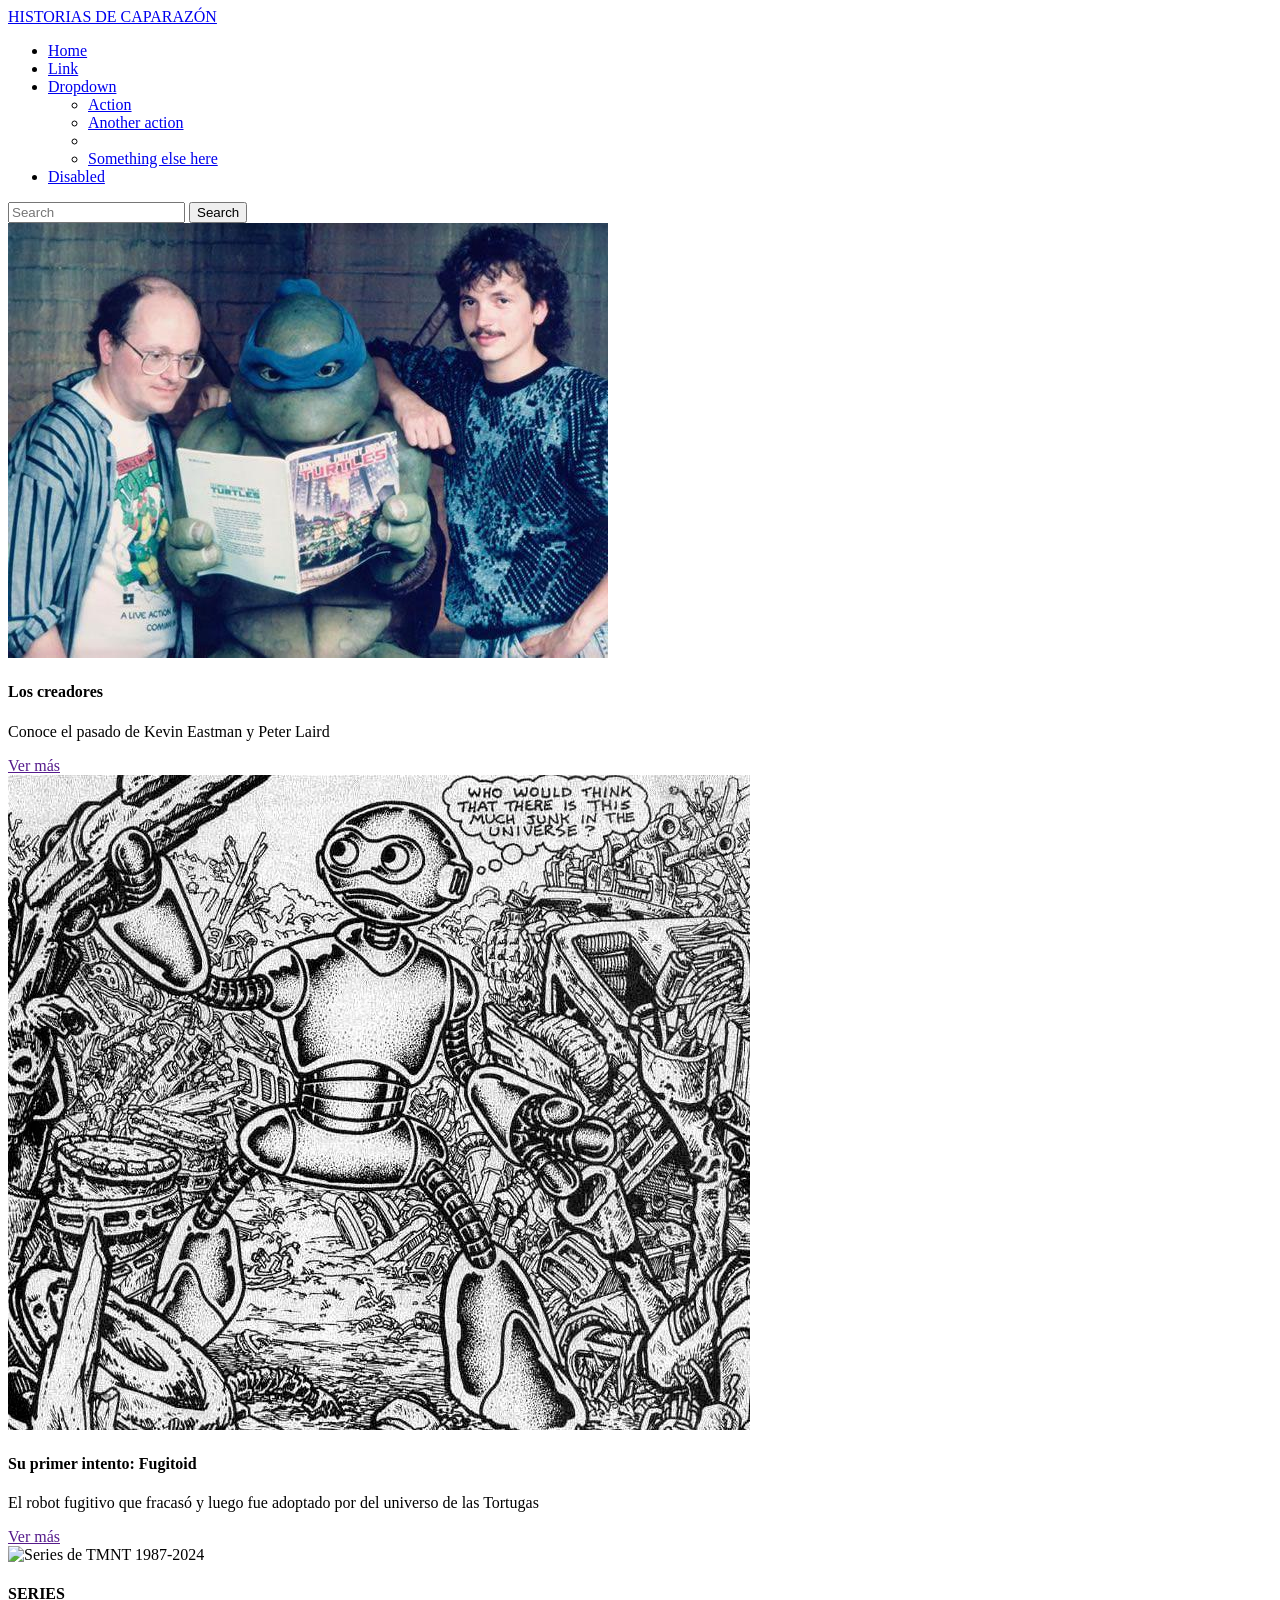
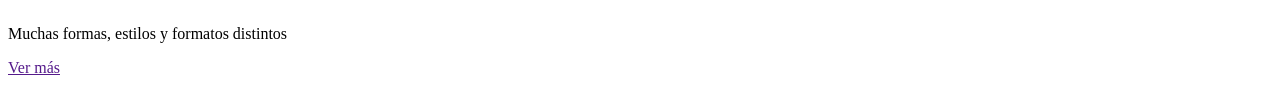
==== index.html @ 150b326a "scss e index" ====
<!DOCTYPE html>
<html lang="es">
<head>
  <meta charset="UTF-8" />
  <meta name="viewport" content="width=device-width, initial-scale=1.0" />
  <link rel="stylesheet" href="./styles/styles.css">
  <title>Document</title>
</head>

<body>
  <header>
    <nav class="navbar">
      <div class="container-fluid">
        <a class="navbar-brand" href="#">HISTORIAS DE CAPARAZÓN</a>

        <ul class="navbar-nav">
          <li><a class="nav-link active" href="#">Home</a></li>
          <li><a class="nav-link" href="#">Link</a></li>
          <li class="dropdown">
            <a class="nav-link dropdown-toggle" href="#">Dropdown</a>
            <ul class="dropdown-menu">
              <li><a class="dropdown-item" href="#">Action</a></li>
              <li><a class="dropdown-item" href="#">Another action</a></li>
              <li class="divider"></li>
              <li><a class="dropdown-item" href="#">Something else here</a></li>
            </ul>
          </li>
          <li><a class="nav-link disabled" href="#">Disabled</a></li>
        </ul>

        <form class="search" action="#">
          <input type="search" placeholder="Search" aria-label="Search">
          <button type="submit">Search</button>
        </form>
      </div>
    </nav>
  </header>

  <main>
 
        <!-- <section class="card-container">
            <div class="card">
                <h2>LOS CREADORES</h2>
                <img src="./img/creadores.jpg" alt="">
                <p>Conoce cómo surgió la franquicia de las Tortugas Ninja.</p>
                <a href="" class="card-button">VER MÁS</a>
            </div>
            <div class="card">
                <h2>PRIMER INTENTO: FUGITOID</h2>
                <img src="./img/fugitoid.webp" alt="">
                <p>El robot fugitivo que fracasó y luego fue adoptado por del universo de las Tortugas.</p>
                <a href="" class="card-button">VER MÁS</a>
            </div>
            <div class="card">
                <h4>Producto 3</h4>
                <img src="./assets/images/vans3.webp" alt="">
                <p>Vans Old School modelo 3</p>
                <h5>$50.000</h5>
                <a href="" class="card-button">Ver Detalles</a>
            </div>
            <div class="card">
                <h4>Producto 4</h4>
                <img src="./assets/images/vans4.webp" alt="">
                <p>Vans Old School modelo 4</p>
                <h5>$50.000</h5>
                <a href="" class="card-button">Ver Detalles</a>
            </div>
            <div class="card">
                <h4>Producto 5</h4>
                <img src="./assets/images/vans5.webp" alt="">
                <p>Vans Old School modelo 5</p>
                <h5>$50.000</h5>
                <a href="" class="card-button">Ver Detalles</a>
            </div>
            <div class="card">
                <h4>Producto 6</h4>
                <img src="./assets/images/vans6.webp" alt="">
                <p>Vans Old School modelo 6</p>
                <h5>$50.000</h5>
                <a href="" class="card-button">Ver Detalles</a>
            </div>

        </section> -->




    <section class="card-container">
      <div class="card">
        <img src="./img/creadores.jpg" alt="Kevin Eastman y Peter Laird">
        <h4>Los creadores</h4>
        <p>Conoce el pasado de Kevin Eastman y Peter Laird</p>
        <a href="" class="card-button">Ver más</a>
      </div>

      <div class="card">
        <img src="./img/fugitoid.webp" alt="Fugitoid">
        <h4>Su primer intento: Fugitoid</h4>
        <p>El robot fugitivo que fracasó y luego fue adoptado por del universo de las Tortugas</p>
        <a href="" class="card-button">Ver más</a>
      </div>

      <div class="card">
        <img src="./img/series.png" alt="Series de TMNT 1987-2024">
        <h4>SERIES</h4>
        <p>Muchas formas, estilos y formatos distintos</p>
        <a href="" class="card-button">Ver más</a>
      </div>
    </section>

  </main>
</body>
</html>
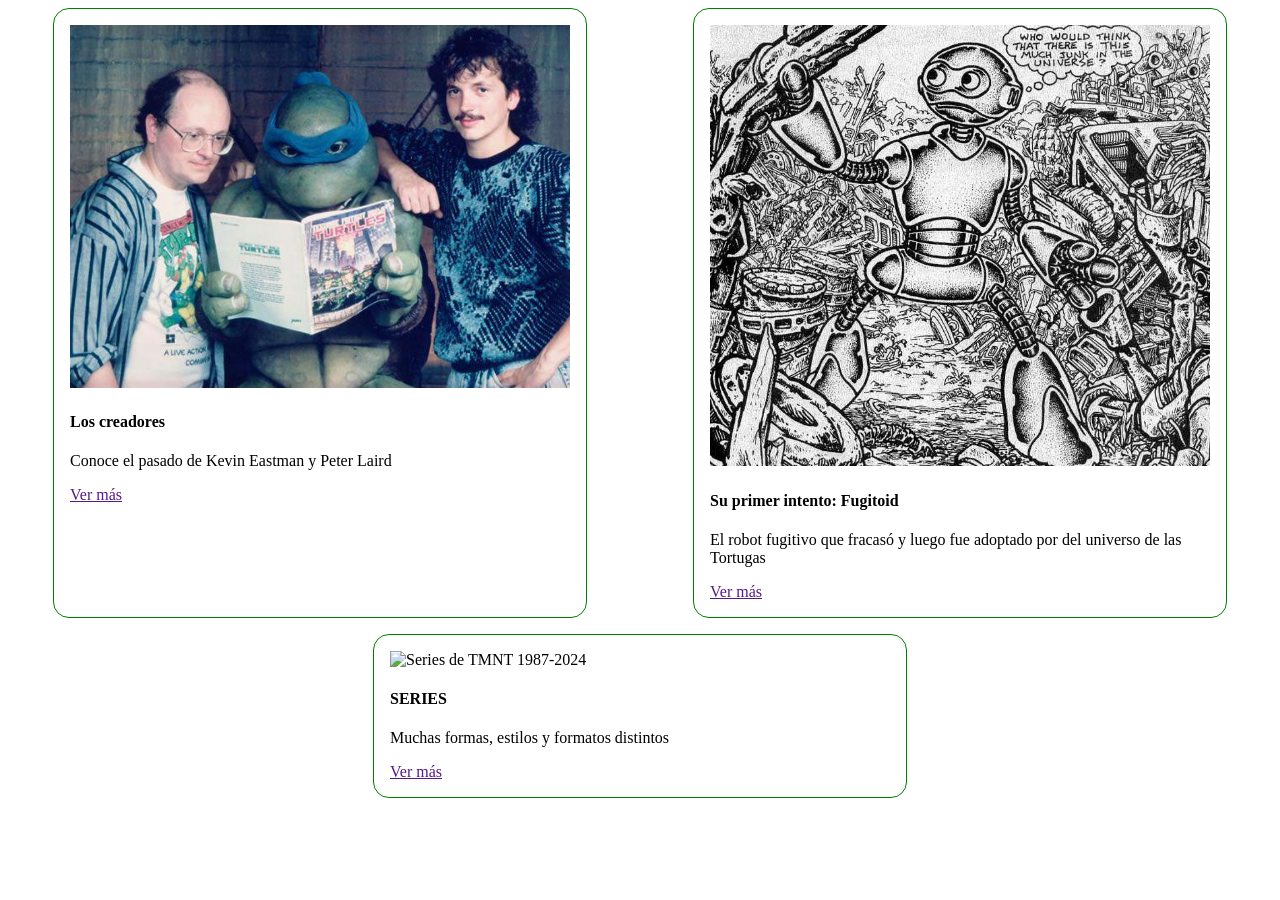
==== commit 75a07c18: "cards" ====
--- a/index.html
+++ b/index.html
@@ -9,7 +9,7 @@
 
 <body>
   <header>
-    <nav class="navbar">
+  <!--  <nav class="navbar">
       <div class="container-fluid">
         <a class="navbar-brand" href="#">HISTORIAS DE CAPARAZÓN</a>
 
@@ -33,7 +33,7 @@
           <button type="submit">Search</button>
         </form>
       </div>
-    </nav>
+    </nav> -->
   </header>
 
   <main>
--- a/styles/styles.css
+++ b/styles/styles.css
@@ -0,0 +1,20 @@
+.card-container {
+  display: flex;
+  flex-direction: row;
+  flex-wrap: wrap;
+  justify-content: space-around;
+  gap: 1rem;
+}
+
+.card {
+  width: 500px;
+  padding: 1rem;
+  border: 1px solid green;
+  border-radius: 1rem;
+}
+
+.card img {
+  width: 100%;
+}
+
+/*# sourceMappingURL=styles.css.map */
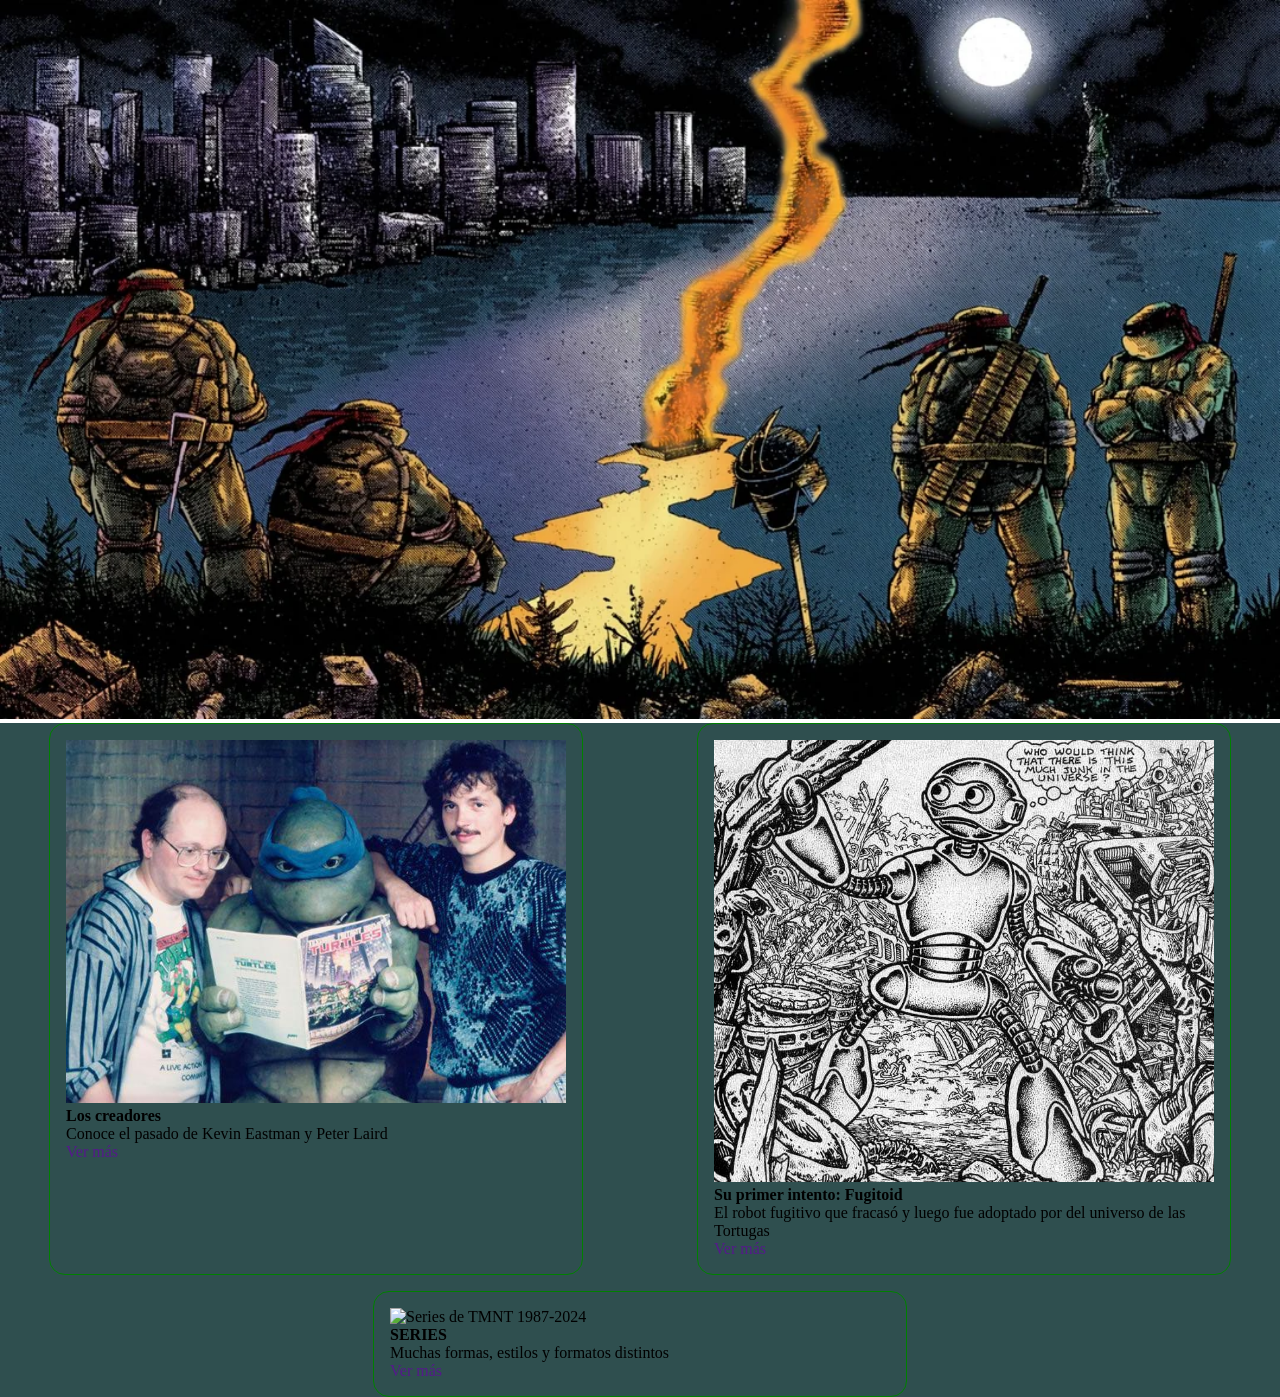
==== commit 1ef9c4fe: "partial reset, imagen de bienvenida" ====
--- a/index.html
+++ b/index.html
@@ -82,6 +82,7 @@
 
         </section> -->
 
+    <img class="background" src="./img/tortugasacampando.webp" alt="Tortugas acampando">
 
 
 
--- a/styles/styles.css
+++ b/styles/styles.css
@@ -1,9 +1,27 @@
+* {
+  margin: 0;
+  padding: 0;
+}
+
+li {
+  list-style: none;
+}
+
+a {
+  text-decoration: none;
+}
+
+.background {
+  width: 100%;
+}
+
 .card-container {
   display: flex;
   flex-direction: row;
   flex-wrap: wrap;
   justify-content: space-around;
   gap: 1rem;
+  background-color: darkslategray;
 }
 
 .card {
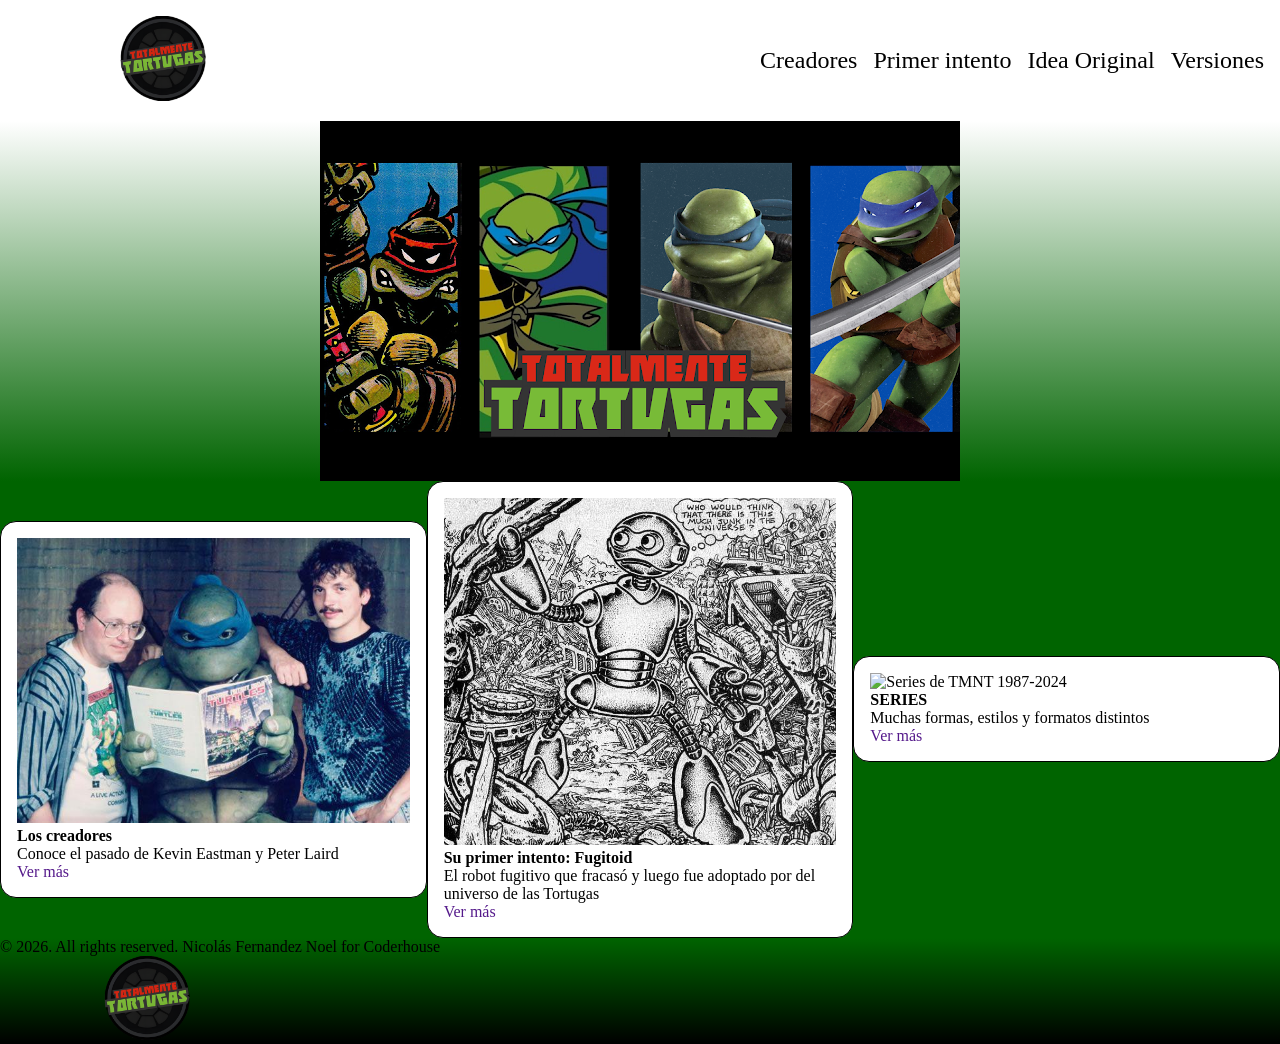
==== commit 892368b0: "mixin, navbar, footer, color de fondo, baner, cards simplificadas" ====
--- a/index.html
+++ b/index.html
@@ -9,80 +9,32 @@
 
 <body>
   <header>
-  <!--  <nav class="navbar">
-      <div class="container-fluid">
-        <a class="navbar-brand" href="#">HISTORIAS DE CAPARAZÓN</a>
-
-        <ul class="navbar-nav">
-          <li><a class="nav-link active" href="#">Home</a></li>
-          <li><a class="nav-link" href="#">Link</a></li>
-          <li class="dropdown">
-            <a class="nav-link dropdown-toggle" href="#">Dropdown</a>
-            <ul class="dropdown-menu">
-              <li><a class="dropdown-item" href="#">Action</a></li>
-              <li><a class="dropdown-item" href="#">Another action</a></li>
-              <li class="divider"></li>
-              <li><a class="dropdown-item" href="#">Something else here</a></li>
-            </ul>
-          </li>
-          <li><a class="nav-link disabled" href="#">Disabled</a></li>
-        </ul>
-
-        <form class="search" action="#">
-          <input type="search" placeholder="Search" aria-label="Search">
-          <button type="submit">Search</button>
-        </form>
-      </div>
-    </nav> -->
+    <nav class="navbar">
+      <a href="">
+        <img src="./img/logo.png" alt="logo" class="logo-tt">
+      </a>
+      
+      <ul>
+        <li>
+          <a class="navbar-link" href="">Creadores</a>
+        </li>
+        <li>
+          <a class="navbar-link" href="">Primer intento</a>
+        </li>
+        <li>
+          <a class="navbar-link" href="">Idea Original</a>
+        </li>
+        <li>
+          <a class="navbar-link" href="">Versiones</a>
+        </li>
+      </ul>
+    </nav>
   </header>
 
   <main>
- 
-        <!-- <section class="card-container">
-            <div class="card">
-                <h2>LOS CREADORES</h2>
-                <img src="./img/creadores.jpg" alt="">
-                <p>Conoce cómo surgió la franquicia de las Tortugas Ninja.</p>
-                <a href="" class="card-button">VER MÁS</a>
-            </div>
-            <div class="card">
-                <h2>PRIMER INTENTO: FUGITOID</h2>
-                <img src="./img/fugitoid.webp" alt="">
-                <p>El robot fugitivo que fracasó y luego fue adoptado por del universo de las Tortugas.</p>
-                <a href="" class="card-button">VER MÁS</a>
-            </div>
-            <div class="card">
-                <h4>Producto 3</h4>
-                <img src="./assets/images/vans3.webp" alt="">
-                <p>Vans Old School modelo 3</p>
-                <h5>$50.000</h5>
-                <a href="" class="card-button">Ver Detalles</a>
-            </div>
-            <div class="card">
-                <h4>Producto 4</h4>
-                <img src="./assets/images/vans4.webp" alt="">
-                <p>Vans Old School modelo 4</p>
-                <h5>$50.000</h5>
-                <a href="" class="card-button">Ver Detalles</a>
-            </div>
-            <div class="card">
-                <h4>Producto 5</h4>
-                <img src="./assets/images/vans5.webp" alt="">
-                <p>Vans Old School modelo 5</p>
-                <h5>$50.000</h5>
-                <a href="" class="card-button">Ver Detalles</a>
-            </div>
-            <div class="card">
-                <h4>Producto 6</h4>
-                <img src="./assets/images/vans6.webp" alt="">
-                <p>Vans Old School modelo 6</p>
-                <h5>$50.000</h5>
-                <a href="" class="card-button">Ver Detalles</a>
-            </div>
-
-        </section> -->
-
-    <img class="background" src="./img/tortugasacampando.webp" alt="Tortugas acampando">
+    <div class="baner">
+      <img class="baner-img" src="./img/baner.png" alt="Tortugas ">
+    </div>
 
 
 
@@ -110,5 +62,9 @@
     </section>
 
   </main>
+  <footer>
+      <p>© 2026. All rights reserved. Nicolás Fernandez Noel for Coderhouse</p>
+      <img class="logo-tt" src="./img/logo.png" alt="logo">
+  </footer>
 </body>
 </html>
--- a/styles/styles.css
+++ b/styles/styles.css
@@ -11,28 +11,71 @@
   text-decoration: none;
 }
 
-.background {
-  width: 100%;
+.navbar {
+  display: flex;
+  flex-direction: row;
+  justify-content: space-between;
+  align-items: center;
+  padding: 16px;
+}
+
+.logo-tt {
+  width: 300px;
+}
+
+.navbar ul {
+  display: flex;
+  flex-direction: row;
+  justify-content: center;
+  align-items: center;
+  gap: 16px;
+}
+
+.navbar ul li {
+  list-style: none;
+}
+
+.navbar-link {
+  text-decoration: none;
+  color: #000000;
+  font-size: 24px;
+}
+
+.baner {
+  background-image: linear-gradient(to bottom, white, darkgreen);
+}
+
+.baner-img {
+  width: 50%;
+  display: block;
+  margin: 0 auto;
+}
+
+main {
+  background-color: darkgreen;
 }
 
 .card-container {
   display: flex;
   flex-direction: row;
-  flex-wrap: wrap;
   justify-content: space-around;
-  gap: 1rem;
-  background-color: darkslategray;
+  align-items: center;
 }
 
 .card {
   width: 500px;
   padding: 1rem;
-  border: 1px solid green;
+  border: 1px solid black;
   border-radius: 1rem;
+  background-color: white;
 }
 
 .card img {
   width: 100%;
 }
 
+footer {
+  background-image: linear-gradient(to bottom, darkgreen, black);
+}
+
 /*# sourceMappingURL=styles.css.map */
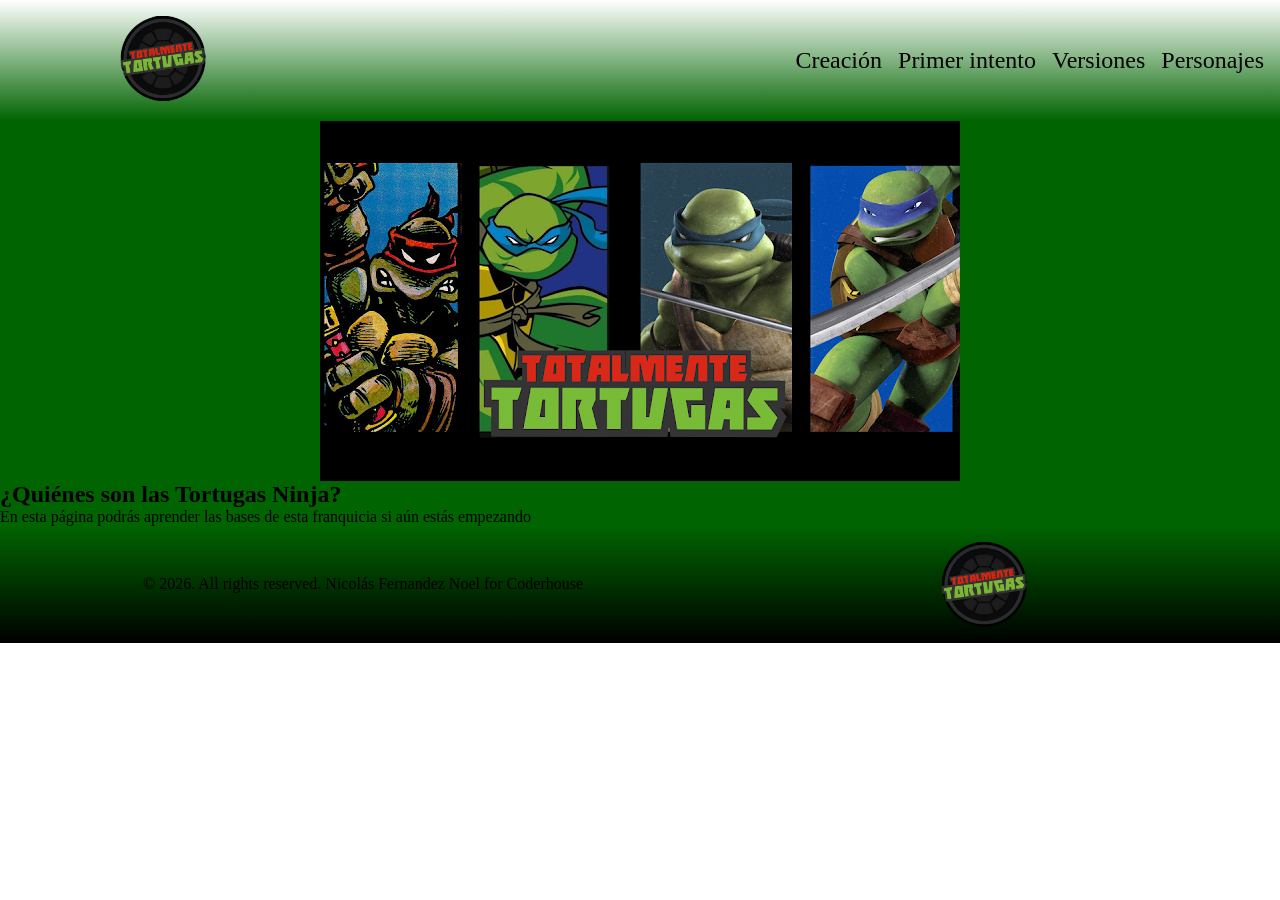
==== commit 779dc260: "page de versiones, con sus cards, navbar y footer; nombres nuevos para la nav; 4 pages nuevas, y car" ====
--- a/index.html
+++ b/index.html
@@ -16,55 +16,34 @@
       
       <ul>
         <li>
-          <a class="navbar-link" href="">Creadores</a>
+          <a class="navbar-link" href="./pages/creacion.html">Creación</a>
         </li>
         <li>
-          <a class="navbar-link" href="">Primer intento</a>
+          <a class="navbar-link" href="./pages/robot-fugitivo.html">Primer intento</a>
         </li>
         <li>
-          <a class="navbar-link" href="">Idea Original</a>
+          <a class="navbar-link" href="./pages/versiones.html">Versiones</a>
         </li>
         <li>
-          <a class="navbar-link" href="">Versiones</a>
+          <a class="navbar-link" href="./pages/personajes-principales.html">Personajes</a>
         </li>
       </ul>
     </nav>
   </header>
 
   <main>
-    <div class="baner">
+    <section class="baner">
       <img class="baner-img" src="./img/baner.png" alt="Tortugas ">
-    </div>
-
-
-
-    <section class="card-container">
-      <div class="card">
-        <img src="./img/creadores.jpg" alt="Kevin Eastman y Peter Laird">
-        <h4>Los creadores</h4>
-        <p>Conoce el pasado de Kevin Eastman y Peter Laird</p>
-        <a href="" class="card-button">Ver más</a>
-      </div>
-
-      <div class="card">
-        <img src="./img/fugitoid.webp" alt="Fugitoid">
-        <h4>Su primer intento: Fugitoid</h4>
-        <p>El robot fugitivo que fracasó y luego fue adoptado por del universo de las Tortugas</p>
-        <a href="" class="card-button">Ver más</a>
-      </div>
-
-      <div class="card">
-        <img src="./img/series.png" alt="Series de TMNT 1987-2024">
-        <h4>SERIES</h4>
-        <p>Muchas formas, estilos y formatos distintos</p>
-        <a href="" class="card-button">Ver más</a>
-      </div>
+      <H1>¿Quiénes son las Tortugas Ninja?</H1>
+      <p>En esta página podrás aprender las bases de esta franquicia si aún estás empezando</p>
     </section>
 
   </main>
   <footer>
+    <section class="copyright">
       <p>© 2026. All rights reserved. Nicolás Fernandez Noel for Coderhouse</p>
       <img class="logo-tt" src="./img/logo.png" alt="logo">
+    </section>
   </footer>
 </body>
 </html>
--- a/styles/styles.css
+++ b/styles/styles.css
@@ -17,6 +17,7 @@
   justify-content: space-between;
   align-items: center;
   padding: 16px;
+  flex-wrap: wrap;
 }
 
 .logo-tt {
@@ -41,18 +42,25 @@
   font-size: 24px;
 }
 
-.baner {
-  background-image: linear-gradient(to bottom, white, darkgreen);
-}
-
+/* .baner {
+    background-image: linear-gradient(to bottom, white, darkgreen);
+} */
 .baner-img {
   width: 50%;
   display: block;
   margin: 0 auto;
 }
 
+header {
+  background-image: linear-gradient(to bottom, white, darkgreen);
+}
+
 main {
   background-color: darkgreen;
+}
+
+footer {
+  background-image: linear-gradient(to bottom, darkgreen, black);
 }
 
 .card-container {
@@ -60,6 +68,8 @@
   flex-direction: row;
   justify-content: space-around;
   align-items: center;
+  flex-wrap: wrap;
+  gap: 32px;
 }
 
 .card {
@@ -74,8 +84,16 @@
   width: 100%;
 }
 
-footer {
-  background-image: linear-gradient(to bottom, darkgreen, black);
+.copyright {
+  display: flex;
+  flex-direction: row;
+  justify-content: space-around;
+  align-items: center;
+  padding: 16px;
+  flex-wrap: wrap;
+}
+.copyright .logo-tt {
+  width: 300px;
 }
 
 /*# sourceMappingURL=styles.css.map */
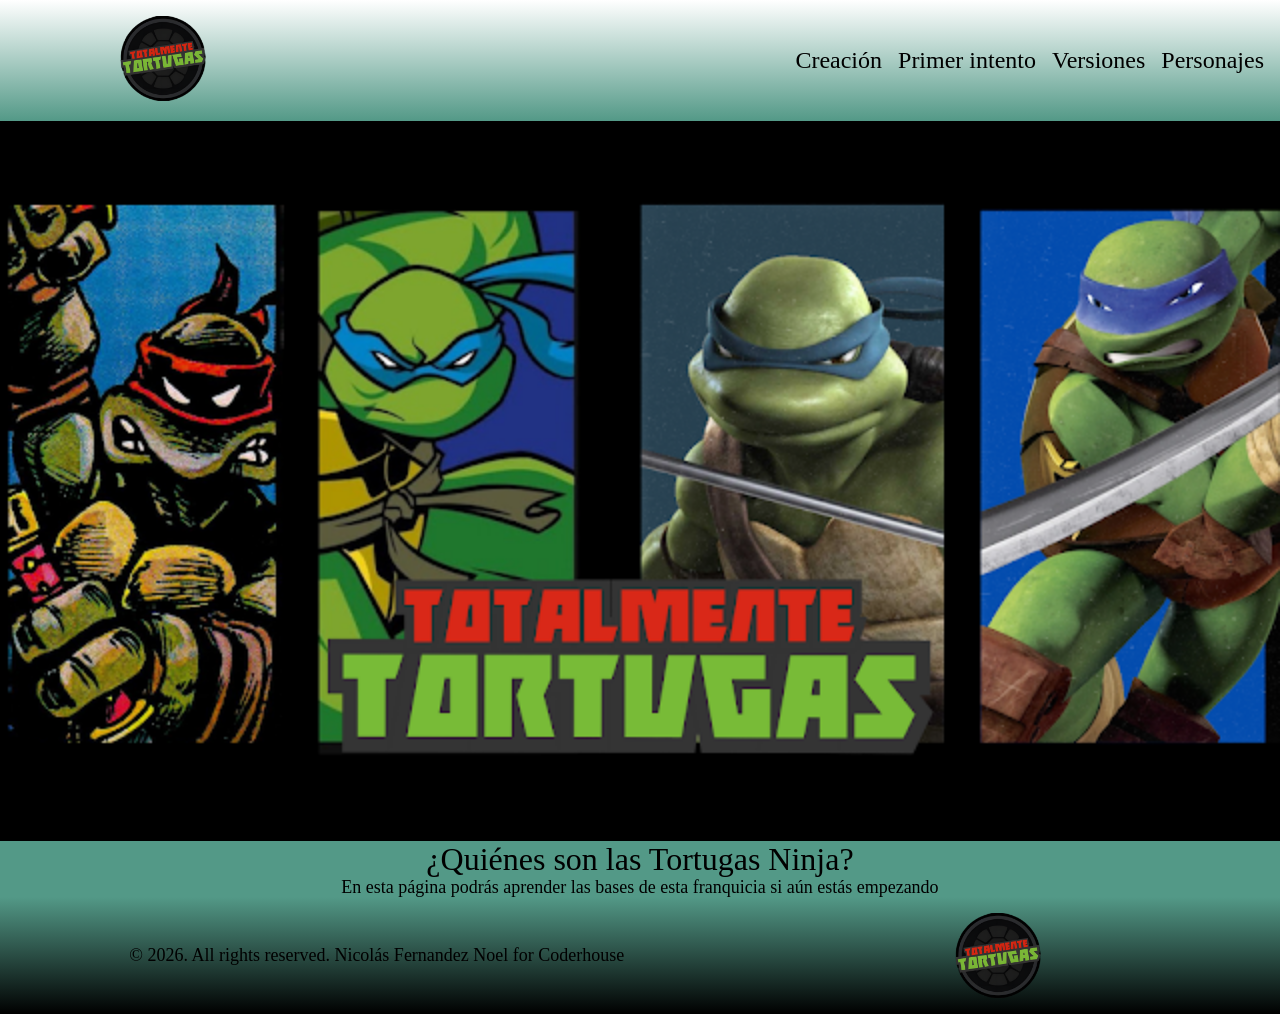
==== commit 8afeb9e9: "animacion en las cards, todos los banners ampliados, partial de tipografia" ====
--- a/index.html
+++ b/index.html
@@ -3,6 +3,9 @@
 <head>
   <meta charset="UTF-8" />
   <meta name="viewport" content="width=device-width, initial-scale=1.0" />
+  <!-- AOS -->
+  <link href="https://unpkg.com/aos@2.3.1/dist/aos.css" rel="stylesheet">
+  <!-- css -->
   <link rel="stylesheet" href="./styles/styles.css">
   <title>Document</title>
 </head>
@@ -45,5 +48,10 @@
       <img class="logo-tt" src="./img/logo.png" alt="logo">
     </section>
   </footer>
+  <!-- AOS -->
+  <script src="https://unpkg.com/aos@2.3.1/dist/aos.js"></script>
+  <script>
+    AOS.init();
+  </script>
 </body>
 </html>
--- a/styles/styles.css
+++ b/styles/styles.css
@@ -9,6 +9,19 @@
 
 a {
   text-decoration: none;
+}
+
+h1 {
+  text-align: center;
+  font-size: 2rem;
+  font-weight: 500;
+  line-height: 36px;
+}
+
+p {
+  text-align: center;
+  font-size: 1.125rem;
+  line-height: 20px;
 }
 
 .navbar {
@@ -42,25 +55,22 @@
   font-size: 24px;
 }
 
-/* .baner {
-    background-image: linear-gradient(to bottom, white, darkgreen);
-} */
 .baner-img {
-  width: 50%;
+  width: 100%;
   display: block;
   margin: 0 auto;
 }
 
 header {
-  background-image: linear-gradient(to bottom, white, darkgreen);
+  background-image: linear-gradient(to bottom, white, #539987);
 }
 
 main {
-  background-color: darkgreen;
+  background-color: #539987;
 }
 
 footer {
-  background-image: linear-gradient(to bottom, darkgreen, black);
+  background-image: linear-gradient(to bottom, #539987, black);
 }
 
 .card-container {
